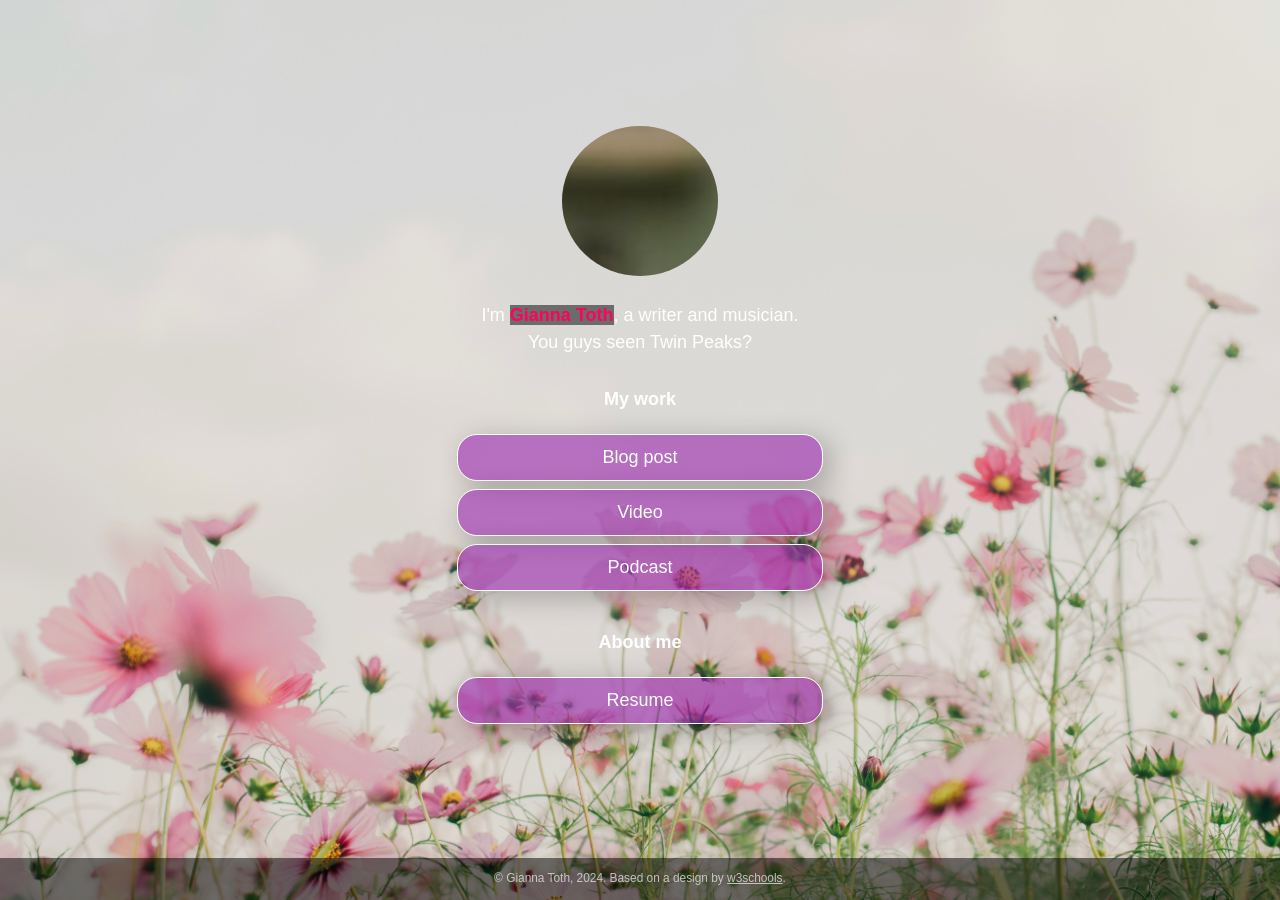
==== index.html @ 9e9f3841 "cropped profile pic" ====
<!DOCTYPE html>
<!-- This page is adapted from w3schools "How to make a link tree website https://www.w3schools.com/howto/howto_website_create_linktree.asp" -->
<html lang="en">

<head>
  <meta charset="utf-8" />
  <meta name="viewport" content="width=device-width, initial-scale=1" />
  <!-- Add your name below -->
  <title>Gianna Toth</title>
  <link rel="stylesheet" href="css/style.css">
</head>

<body class="main-text-color">
  <!-- Content container. Everything except footer goes here -->
  <div class="container">
    <!-- Image and name container. Put your replacement photo—which you should crop to be square—in the images folder, then change the source attribute to images/yourportraitfilename.jpg. This path says, "Look in the images folder for yourportraitfilename.jpg." Be sure to change the alt text, too. -->
    <div class="image-container">
      <img src="images/cropped.jpg" alt="Photo by Art Hauntington">
    </div>
    <div class="intro">
      I'm <span class="name"><strong>Gianna Toth</strong></span>, a writer and musician. You guys seen Twin Peaks?
    </div>
    <div class="section-header">
      <h1>My work</h1>
    </div>
    <!-- Replace the # inside of the href="#" with your links. -->
    <div class="links-container">
      <div class="button toggle">Blog post</div>
      <div class="slidedown">
        <div class="description">
          <h2>How Reading Slowly Rewired My Brain</h2>
          <p>How reading 36 books last year quietly rewired my thinking and why ACOTAR got me hooked; click below to read more!.</p>
          <a href="https://medium.com/@giannat_78311/gianna-toth-blog-550445997c96" class="external-link" target="_blank">Read</a>
        </div>
      </div>

      <div class="button toggle">Video</div>
      <div class="slidedown">
        <div class="description">
          <h2>Video title</h2>
          <p>Add a short but appealing description of your video.</p>
          <a href="#" class="external-link" target="_blank">Watch</a>
        </div>
      </div>

      <div class="button toggle">Podcast</div>
      <div class="slidedown">
        <div class="description">
          <h2>Shark Tok</h2>
          <p>In this podcast we dicuss viral tik tok shop products and rate them based off of their marketing and practicality. </p>
          <a href="https://soundcloud.com/san9a/podcast?si=deca992682f842f396b9d95ae4097bfa&utm_source=clipboard&utm_medium=text&utm_campaign=social_sharing" class="external-link" target="_blank">Listen</a>
        </div>
      </div>
    </div>

    <!-- Replace # with PDF from Google Docs, or replace the entire section with whatever you want. Or delete it! Or add another section below it!-->
    <div class="section-header">
      <h1>About me</h1>
    </div>

    <div class="links-container">
      <a href="https://drive.google.com" class="button" target="_blank">Resume</a>
    </div>

  </div>
  <div class="footer">
    <p>© Gianna Toth, 2024. Based on a design by <a
        href="https://www.w3schools.com/howto/howto_website_create_linktree.asp" target="_blank">w3schools</a>.
    </p>
  </div>
  <script type="text/javascript" src="js/slider.js"></script>
</body>

</html>
---- css/style.css ----
:root {
    --primaryText: #fff;
    --secondaryText: #ff015e;
    --primary: rgba(156, 39, 176, .60);
    --secondary: rgba(255, 1, 94, .60); 
    --buttonHover: rgba(156, 39, 176, .40);
    --smallButtonHover: rgba(0, 0, 0, .25);
}

html {
    box-sizing: border-box;
    /* keeps button boxes within phone screen width */
    -ms-text-size-adjust: 100%;
    -webkit-text-size-adjust: 100%;
    height: 100%;
}

*,
*:before,
*:after {
    box-sizing: inherit;
}

body {
    margin: 0;
    min-height: 100%;
    /* The image used for the site background. Try changing skyscape.jpg to stars.jpg. Put a replacement photo in the images folder and, in line 21 below, replace skyscape.jpg with yourbackgroundfilename.jpg */
    /* The linear gradient darkens the image, like putting a sunglasses lens on top of it. If you want to darken the image even more, change 0.1 (both times) to 0.3 or higher */
    background: linear-gradient(rgba(0, 0, 0, 0.1), rgba(0, 0, 0, 0.1)), url(../images/Backdrop.jpg);
    /* Prevents the browser from repeating or "tiling" the background image */
    background-repeat: no-repeat;
    background-position: center;
    /* Freezes the image so that even the content scrolls down, the background stays put */
    background-attachment: fixed;
    /* Resizes the background image to cover the entire container */
    background-size: cover;
    font-family: Futura, Verdana, sans-serif;
    line-height: 1.5;
    font-size: 18px;
    display: flex;
    flex-direction: column;
    justify-content: space-around;
    align-items: center;
}

h1 {
    font-size: 1em;
}

h2 {
    font-size: 1em;
    margin-bottom: 0;
}

img {
    margin: .5em 1em;
    /* border: 1px solid #ccc; */
    border-radius: 50%;
    height: 150px;
    max-width: 100%;
    object-fit: cover;
    /* Resizes the image to cover the entire container */
}

.container {
    text-align: center;
    width: 100%;    
    padding: 0;
    margin-right: auto;
    margin-left: auto;
    flex: 1;
    display: flex;
    flex-direction: column;
    justify-content: center;
}

.image-container {
    text-align: center;
    width: 100%;
}

.main-text-color {
    color: var(--primaryText);
}

.name {
    color: var(--secondaryText);
}

.name strong {
    background-color: rgba(0, 0, 0, 0.50);
}

.section-header {
    padding-top: .5em;
}

.button,
.intro,
.links-container,
.slidedown,
.external-link {
    width: 100%;
    min-width: 50%;
    padding: .5em 1em;
    text-decoration: none;
    color: inherit;
    text-align: center;
}

.button, .external-link {
    border: 1px solid var(--primaryText);
    border-radius: 20px;
    box-shadow: 7px 6px 28px 1px rgba(0, 0, 0, 0.24);
    overflow: hidden;
    white-space: nowrap;
    display: inline-block;
    background-color: var(--primary);
    cursor: pointer;
    transition: 0.2s all;
}

.button:not(.highlight) {
    background-color: var(--primary);
}

@media (hover: hover) {
    .button:hover { background-color: var(--buttonHover); }
}

.button.highlight {
    background-color: var(--secondary);
}

.button:active, .external-link:active { 
    transform: scale(0.98); 
    /* Scaling button to 0.98 to its original size */ 
    box-shadow: 3px 2px 22px 1px rgba(0, 0, 0, 0.24); 
    /* Lowering the shadow */ 
} 

.intro {
    margin: 0 auto;
}

.section {
    margin-top: 1em;
}

.slidedown {
    margin: 0 auto;
    padding: 0;
    -webkit-transition: height .4s ease;
    -o-transition: height .4s ease;
    transition: height .4s ease;
    overflow: hidden;
    height: 0;
}

.external-link {
    border: 1px solid var(--primaryText);
    border-radius: 20px;
    background-color: transparent;
    display: flex;
    align-items: center;
    justify-content: center;
    padding: 0;
    margin: .5em auto 1.5em auto;
    text-decoration: none;
    color: inherit;
    height: 2em;
    width: 6em;
}

.external-link:hover {
    background-color: var(--smallButtonHover)
}

.description {
    display: flex;
    text-align: left;
    flex-direction: column;
    padding: 0 .6em;
}

.description > p {
    margin: .5em 0;
}

.footer {
  font-size: .66em;
  background-color: rgba(0, 0, 0, .5);
  color: rgba(225, 225, 225, .8);
  text-decoration: none;
  width: 100%;
  min-height: 3em;
  display: flex;
  align-items: center;
  justify-content: center;
  position: relative;
}

.footer a {
    color: inherit;
}

/* Media queries allow you to change style properties according to the screen width. In this case, if the screen is AT LEAST 540 pixels wide (bigger than a standard phone), the .container resizes to 540 pixels and the buttons and intro resize to 85% of the container width */
@media (min-width: 540px) {
    .container {
        max-width: 540px;
    }
    
    .button,
    .intro,
    .slidedown {
        width: 85%;
    }
}

/* If the screen is AT LEAST 768 pixels wide (standard tablet or larger), the .container resizes to 750 pixels and the buttons and intro resize to 40% of the container width */
@media (min-width: 768px) {
    .container {
        max-width: 768px;
    }
    
    .button,
    .intro,
    .slidedown {
        width: 40%;
    }
}
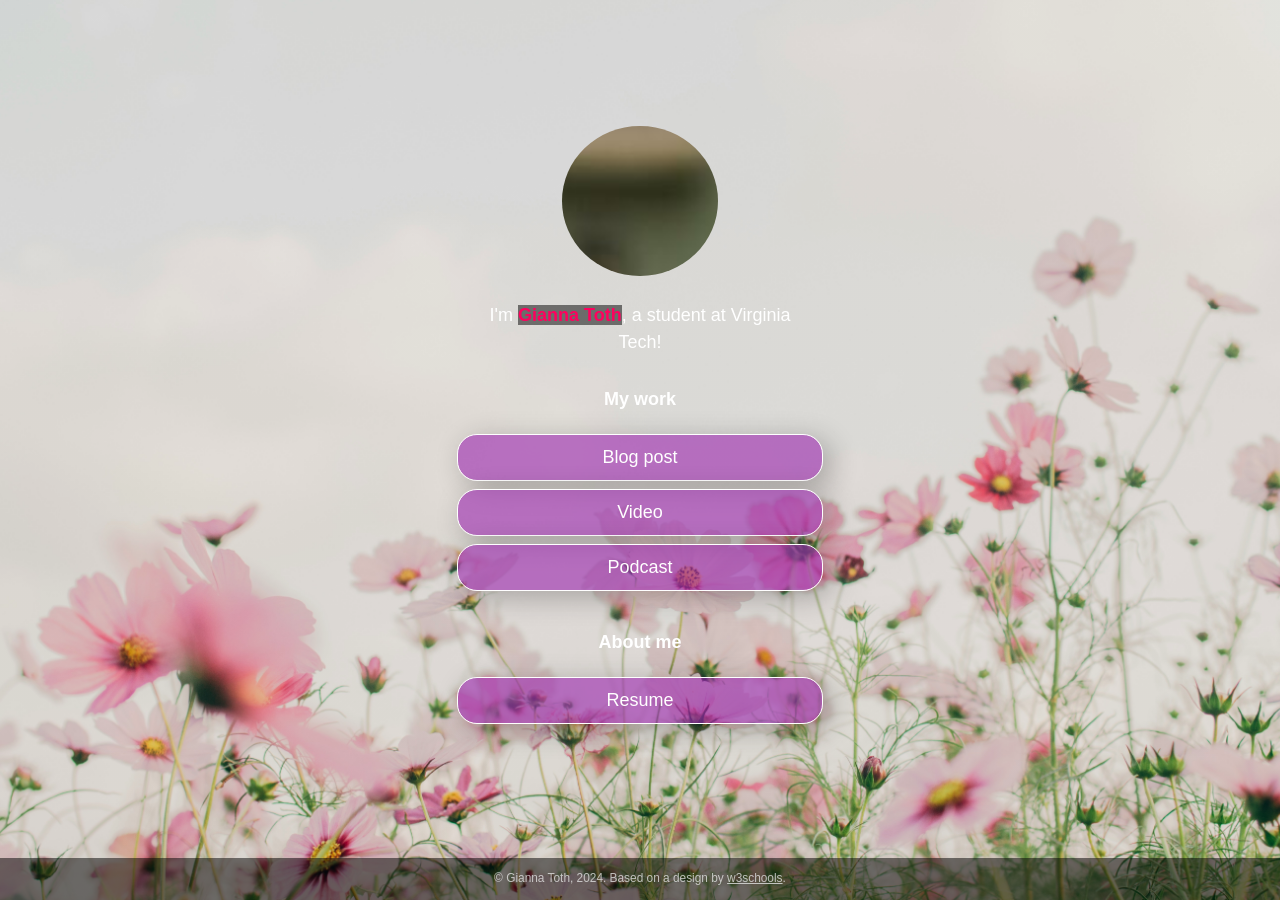
==== commit 77b7949d: "updated bio" ====
--- a/index.html
+++ b/index.html
@@ -18,7 +18,7 @@
       <img src="images/cropped.jpg" alt="Photo by Art Hauntington">
     </div>
     <div class="intro">
-      I'm <span class="name"><strong>Gianna Toth</strong></span>, a writer and musician. You guys seen Twin Peaks?
+      I'm <span class="name"><strong>Gianna Toth</strong></span>, a student at Virginia Tech! 
     </div>
     <div class="section-header">
       <h1>My work</h1>
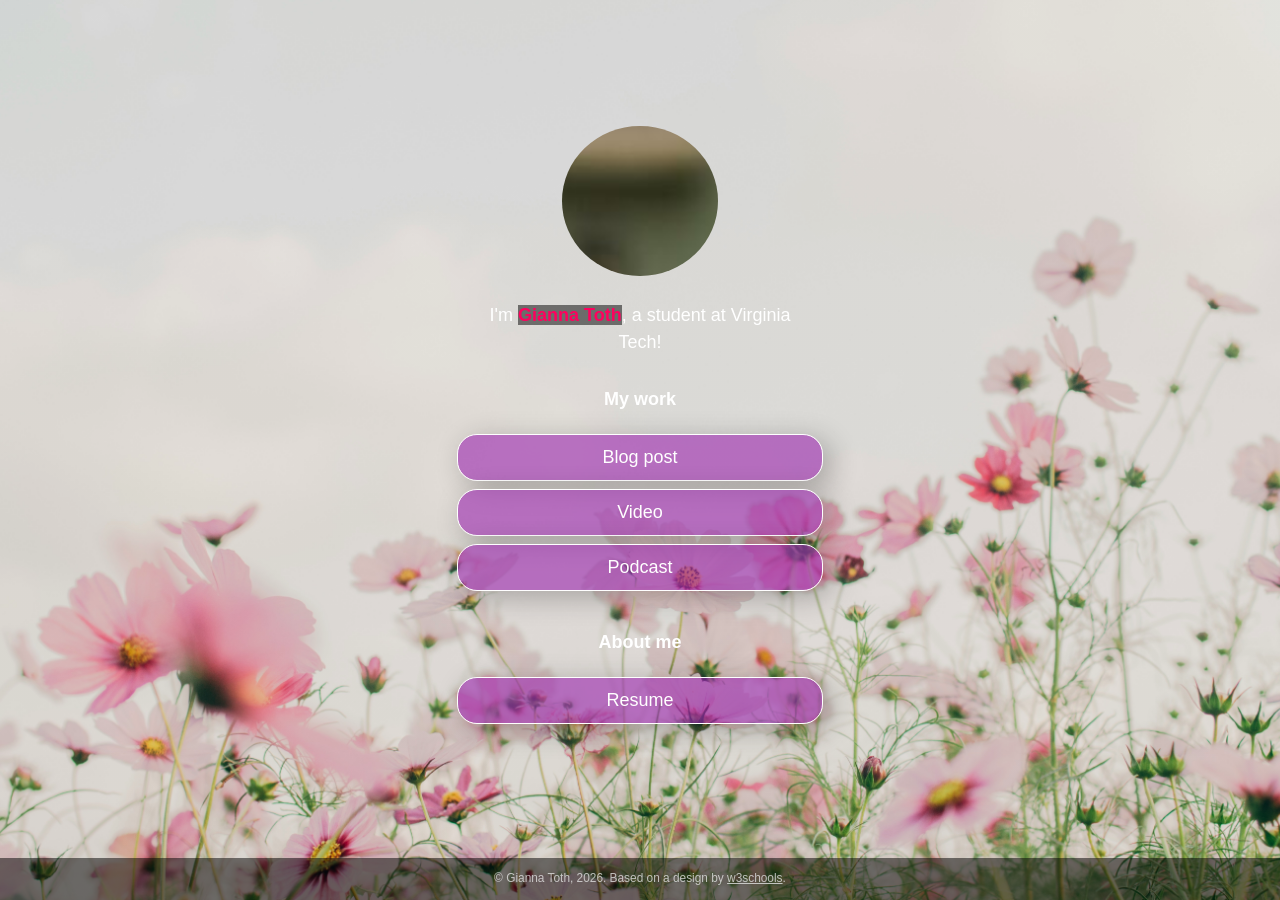
==== commit e361432c: "adding resume" ====
--- a/index.html
+++ b/index.html
@@ -59,12 +59,12 @@
     </div>
 
     <div class="links-container">
-      <a href="https://drive.google.com" class="button" target="_blank">Resume</a>
+      <a href="https://docs.google.com/document/d/1lbO2YwaVHa2RWhL-76Ekqa1c7qL03VFy4moDfUPshBw/edit?usp=sharing" class="button" target="_blank">Resume</a>
     </div>
 
   </div>
   <div class="footer">
-    <p>© Gianna Toth, 2024. Based on a design by <a
+    <p>© Gianna Toth, 2026. Based on a design by <a
         href="https://www.w3schools.com/howto/howto_website_create_linktree.asp" target="_blank">w3schools</a>.
     </p>
   </div>
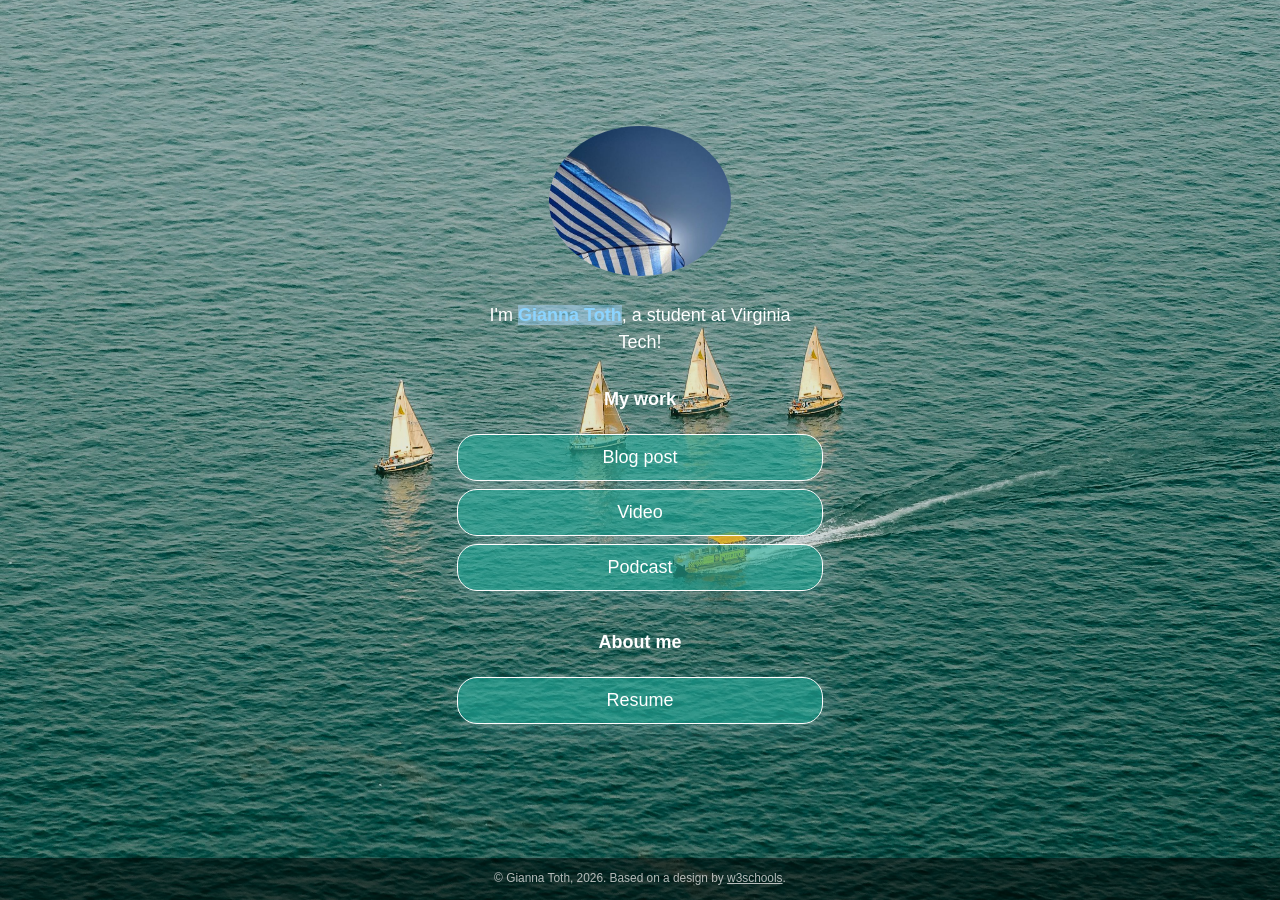
==== commit 80c7eddd: "text color" ====
--- a/index.html
+++ b/index.html
@@ -15,7 +15,7 @@
   <div class="container">
     <!-- Image and name container. Put your replacement photo—which you should crop to be square—in the images folder, then change the source attribute to images/yourportraitfilename.jpg. This path says, "Look in the images folder for yourportraitfilename.jpg." Be sure to change the alt text, too. -->
     <div class="image-container">
-      <img src="images/cropped.jpg" alt="Photo by Art Hauntington">
+      <img src="images/croppednew.jpg" alt="Photo by Art Hauntington">
     </div>
     <div class="intro">
       I'm <span class="name"><strong>Gianna Toth</strong></span>, a student at Virginia Tech! 
--- a/css/style.css
+++ b/css/style.css
@@ -1,9 +1,9 @@
 :root {
     --primaryText: #fff;
-    --secondaryText: #ff015e;
-    --primary: rgba(156, 39, 176, .60);
-    --secondary: rgba(255, 1, 94, .60); 
-    --buttonHover: rgba(156, 39, 176, .40);
+    --secondaryText: #8bd4ff;
+    --primary: rgba(39, 176, 158, 0.6);
+    --secondary: rgba(72, 177, 132, 0.6); 
+    --buttonHover: rgba(62, 168, 217, 0.4);
     --smallButtonHover: rgba(0, 0, 0, .25);
 }
 
@@ -26,7 +26,7 @@
     min-height: 100%;
     /* The image used for the site background. Try changing skyscape.jpg to stars.jpg. Put a replacement photo in the images folder and, in line 21 below, replace skyscape.jpg with yourbackgroundfilename.jpg */
     /* The linear gradient darkens the image, like putting a sunglasses lens on top of it. If you want to darken the image even more, change 0.1 (both times) to 0.3 or higher */
-    background: linear-gradient(rgba(0, 0, 0, 0.1), rgba(0, 0, 0, 0.1)), url(../images/Backdrop.jpg);
+    background: linear-gradient(rgba(0, 0, 0, 0.1), rgba(0, 0, 0, 0.1)), url(../images/new\ background.jpg);
     /* Prevents the browser from repeating or "tiling" the background image */
     background-repeat: no-repeat;
     background-position: center;
@@ -88,7 +88,7 @@
 }
 
 .name strong {
-    background-color: rgba(0, 0, 0, 0.50);
+    background-color: rgba(168, 213, 249, 0.5);
 }
 
 .section-header {
@@ -111,7 +111,7 @@
 .button, .external-link {
     border: 1px solid var(--primaryText);
     border-radius: 20px;
-    box-shadow: 7px 6px 28px 1px rgba(0, 0, 0, 0.24);
+    box-shadow: 7px 6px 28px 1px rgba(193, 222, 232, 0.24);
     overflow: hidden;
     white-space: nowrap;
     display: inline-block;
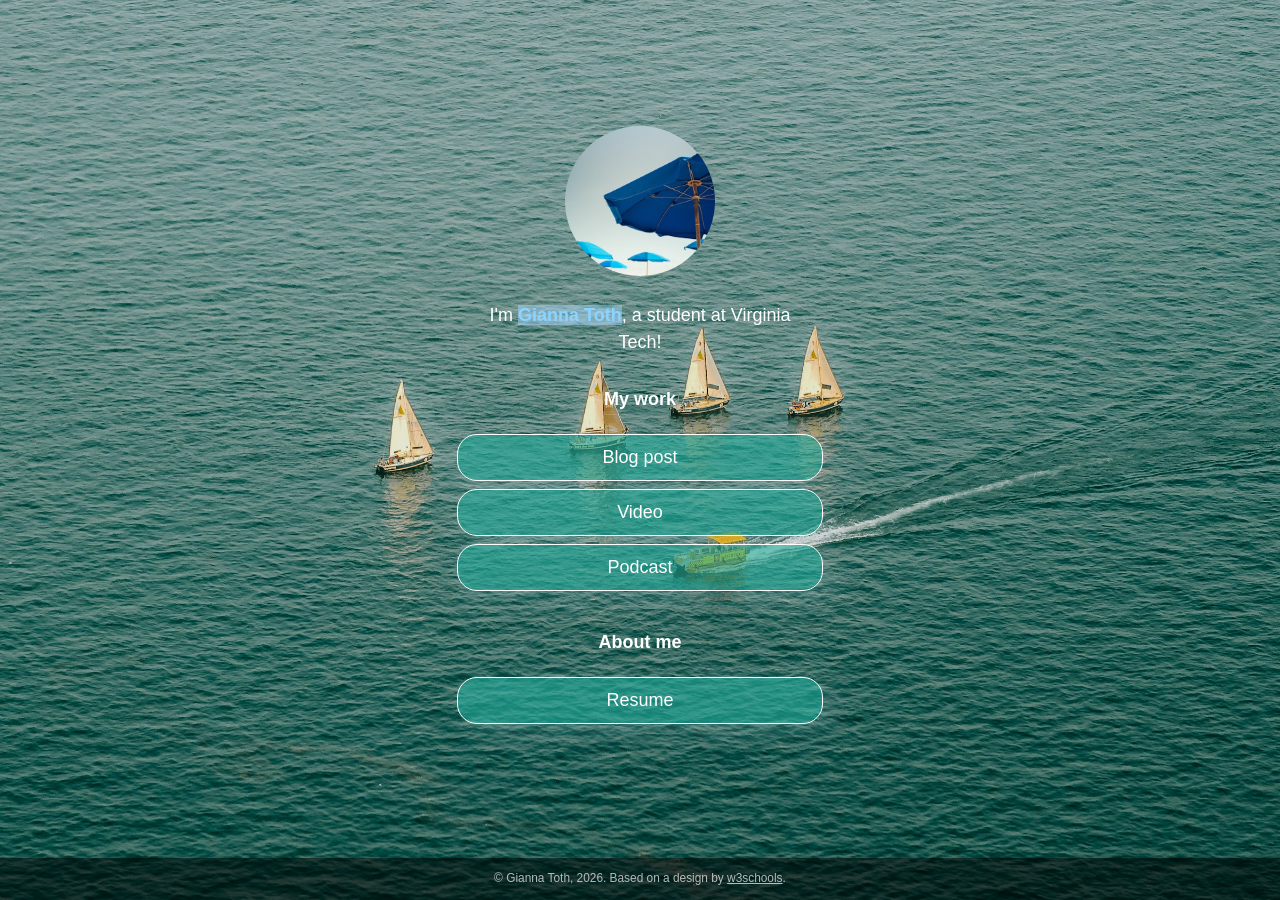
==== commit b682aa75: "profile crop" ====
--- a/index.html
+++ b/index.html
@@ -15,7 +15,7 @@
   <div class="container">
     <!-- Image and name container. Put your replacement photo—which you should crop to be square—in the images folder, then change the source attribute to images/yourportraitfilename.jpg. This path says, "Look in the images folder for yourportraitfilename.jpg." Be sure to change the alt text, too. -->
     <div class="image-container">
-      <img src="images/croppednew.jpg" alt="Photo by Art Hauntington">
+      <img src="images/profile.jpg" alt="Photo by Art Hauntington">
     </div>
     <div class="intro">
       I'm <span class="name"><strong>Gianna Toth</strong></span>, a student at Virginia Tech! 
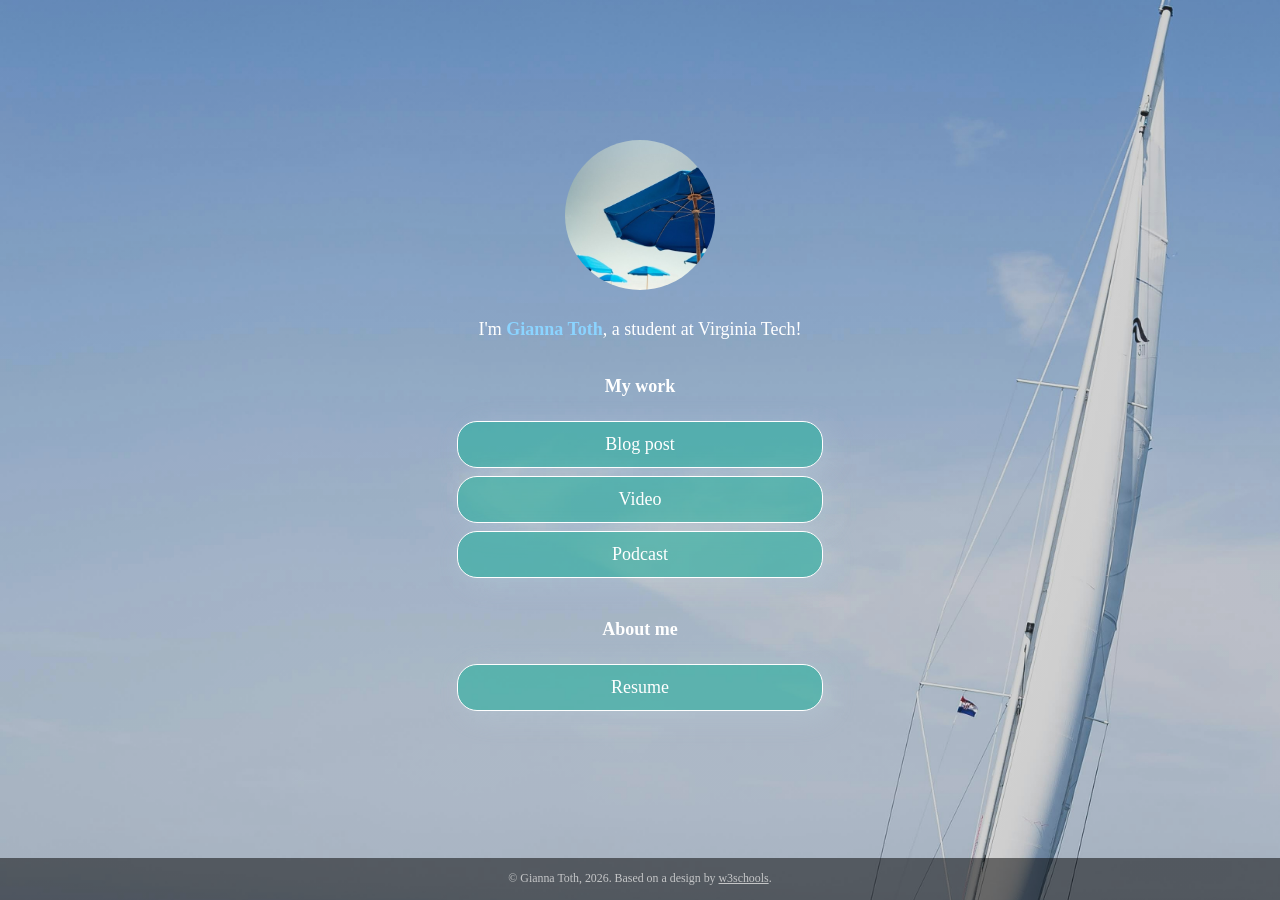
==== commit d3803a52: "changed background seeing if this background will better match the text color" ====
--- a/index.html
+++ b/index.html
@@ -37,8 +37,8 @@
       <div class="button toggle">Video</div>
       <div class="slidedown">
         <div class="description">
-          <h2>Video title</h2>
-          <p>Add a short but appealing description of your video.</p>
+          <h2>Dining Hall Matcha: Hit or Miss? </h2>
+          <p>In this video I try iced matcha lattes from the different dining halls at Virgnia Tech to see which one is the best! </p>
           <a href="#" class="external-link" target="_blank">Watch</a>
         </div>
       </div>
--- a/css/style.css
+++ b/css/style.css
@@ -1,5 +1,5 @@
 :root {
-    --primaryText: #fff;
+    --primaryText: #ffffff;
     --secondaryText: #8bd4ff;
     --primary: rgba(39, 176, 158, 0.6);
     --secondary: rgba(72, 177, 132, 0.6); 
@@ -26,7 +26,7 @@
     min-height: 100%;
     /* The image used for the site background. Try changing skyscape.jpg to stars.jpg. Put a replacement photo in the images folder and, in line 21 below, replace skyscape.jpg with yourbackgroundfilename.jpg */
     /* The linear gradient darkens the image, like putting a sunglasses lens on top of it. If you want to darken the image even more, change 0.1 (both times) to 0.3 or higher */
-    background: linear-gradient(rgba(0, 0, 0, 0.1), rgba(0, 0, 0, 0.1)), url(../images/new\ background.jpg);
+    background: linear-gradient(rgba(0, 0, 0, 0.1), rgba(0, 0, 0, 0.1)), url(../images/background2.jpg);
     /* Prevents the browser from repeating or "tiling" the background image */
     background-repeat: no-repeat;
     background-position: center;
@@ -34,7 +34,7 @@
     background-attachment: fixed;
     /* Resizes the background image to cover the entire container */
     background-size: cover;
-    font-family: Futura, Verdana, sans-serif;
+    font-family: 'Times New Roman', Times, serif;
     line-height: 1.5;
     font-size: 18px;
     display: flex;
@@ -87,9 +87,6 @@
     color: var(--secondaryText);
 }
 
-.name strong {
-    background-color: rgba(168, 213, 249, 0.5);
-}
 
 .section-header {
     padding-top: .5em;
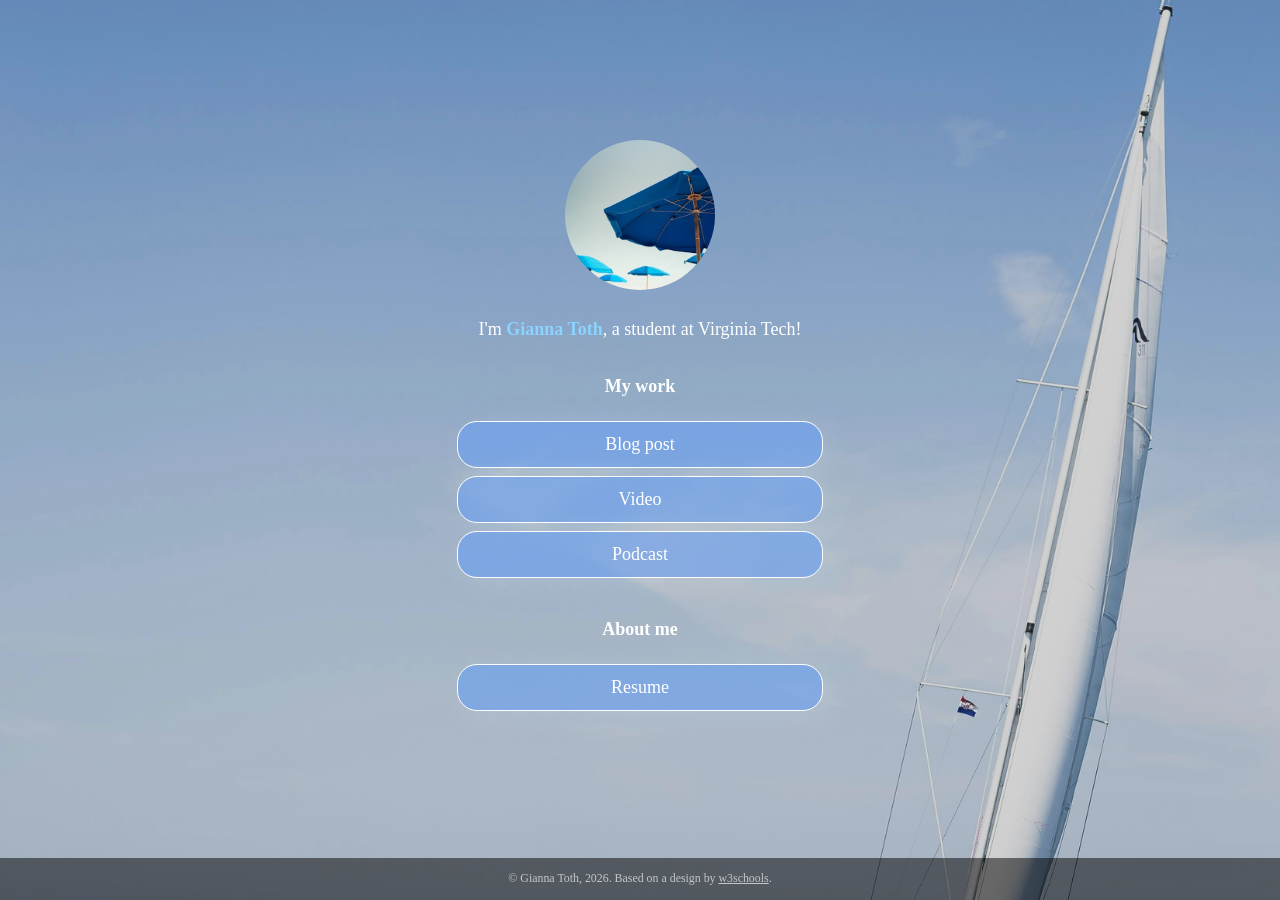
==== commit 7303d869: "Added video" ====
--- a/index.html
+++ b/index.html
@@ -37,9 +37,11 @@
       <div class="button toggle">Video</div>
       <div class="slidedown">
         <div class="description">
-          <h2>Dining Hall Matcha: Hit or Miss? </h2>
-          <p>In this video I try iced matcha lattes from the different dining halls at Virgnia Tech to see which one is the best! </p>
-          <a href="#" class="external-link" target="_blank">Watch</a>
+          <h2>Grilled Cool Wrap: What is the best sauce pairing? </h2>
+          <p>Watch me rank the different chickfila sauces in combination with the Chickfila Grilled Cool Wrap! I graded off of three criteria: Spice level, Can you still taste the wrap?, and Flavor balance!
+
+Enjoy!</p>
+          <a href="https://youtu.be/mrIQOQypx5s" class="external-link" target="_blank">Watch</a>
         </div>
       </div>
 
--- a/css/style.css
+++ b/css/style.css
@@ -1,8 +1,8 @@
 :root {
     --primaryText: #ffffff;
     --secondaryText: #8bd4ff;
-    --primary: rgba(39, 176, 158, 0.6);
-    --secondary: rgba(72, 177, 132, 0.6); 
+    --primary: rgba(103, 159, 243, 0.6);
+    --secondary: rgba(41, 144, 209, 0.6); 
     --buttonHover: rgba(62, 168, 217, 0.4);
     --smallButtonHover: rgba(0, 0, 0, .25);
 }
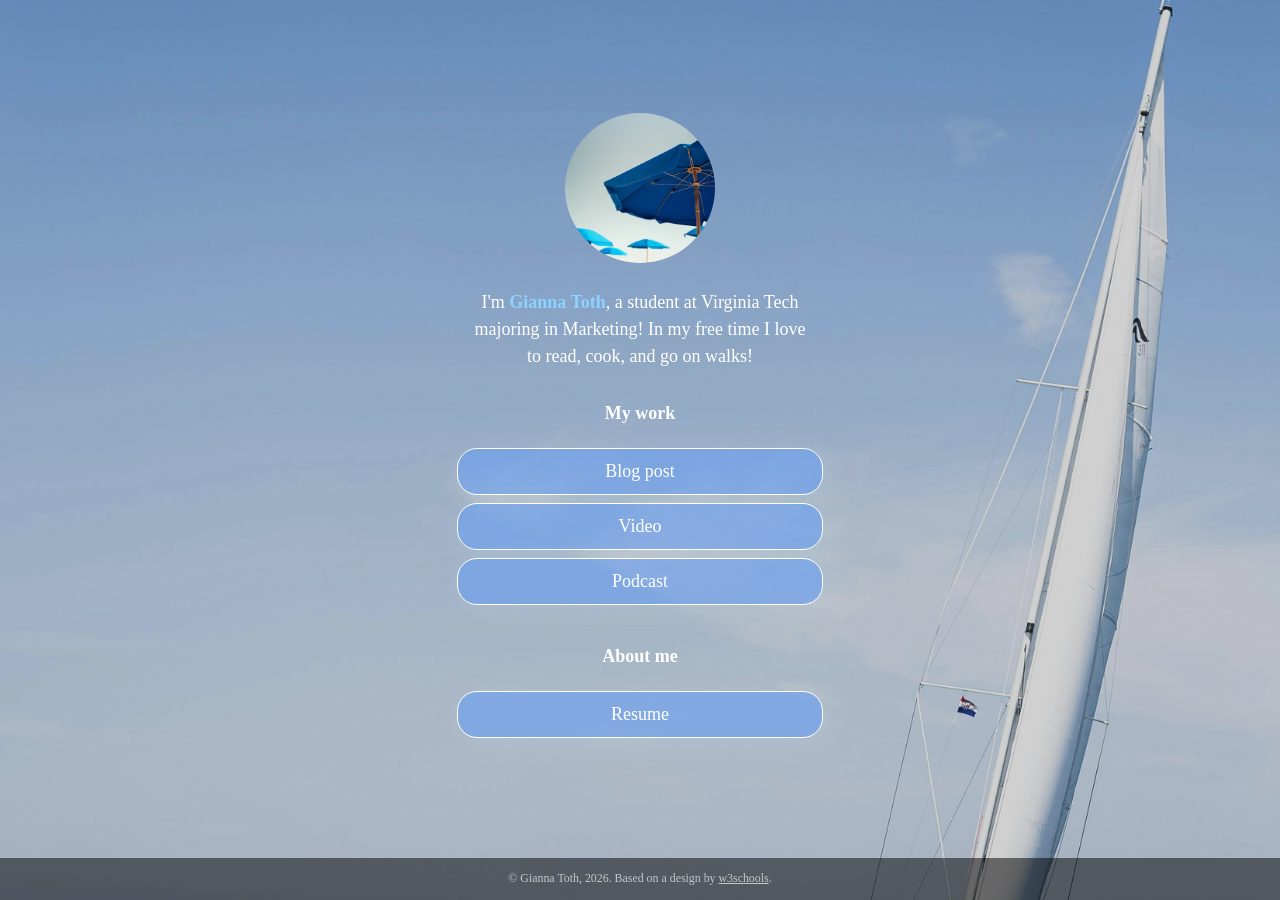
==== commit a91c16dd: "recommended changes" ====
--- a/index.html
+++ b/index.html
@@ -15,10 +15,10 @@
   <div class="container">
     <!-- Image and name container. Put your replacement photo—which you should crop to be square—in the images folder, then change the source attribute to images/yourportraitfilename.jpg. This path says, "Look in the images folder for yourportraitfilename.jpg." Be sure to change the alt text, too. -->
     <div class="image-container">
-      <img src="images/profile.jpg" alt="Photo by Art Hauntington">
+      <img src="images/profile.jpg" alt="Photo of beach umbrellas and the sky">
     </div>
     <div class="intro">
-      I'm <span class="name"><strong>Gianna Toth</strong></span>, a student at Virginia Tech! 
+      I'm <span class="name"><strong>Gianna Toth</strong></span>, a student at Virginia Tech majoring in Marketing! In my free time I love to read, cook, and go on walks! 
     </div>
     <div class="section-header">
       <h1>My work</h1>
@@ -49,7 +49,7 @@
       <div class="slidedown">
         <div class="description">
           <h2>Shark Tok</h2>
-          <p>In this podcast we dicuss viral tik tok shop products and rate them based off of their marketing and practicality. </p>
+          <p> Do you love tik tok shop? Well, in this podcast we dicuss viral tik tok shop products and rate them based off of their marketing and practicality. Check it out! </p>
           <a href="https://soundcloud.com/san9a/podcast?si=deca992682f842f396b9d95ae4097bfa&utm_source=clipboard&utm_medium=text&utm_campaign=social_sharing" class="external-link" target="_blank">Listen</a>
         </div>
       </div>
